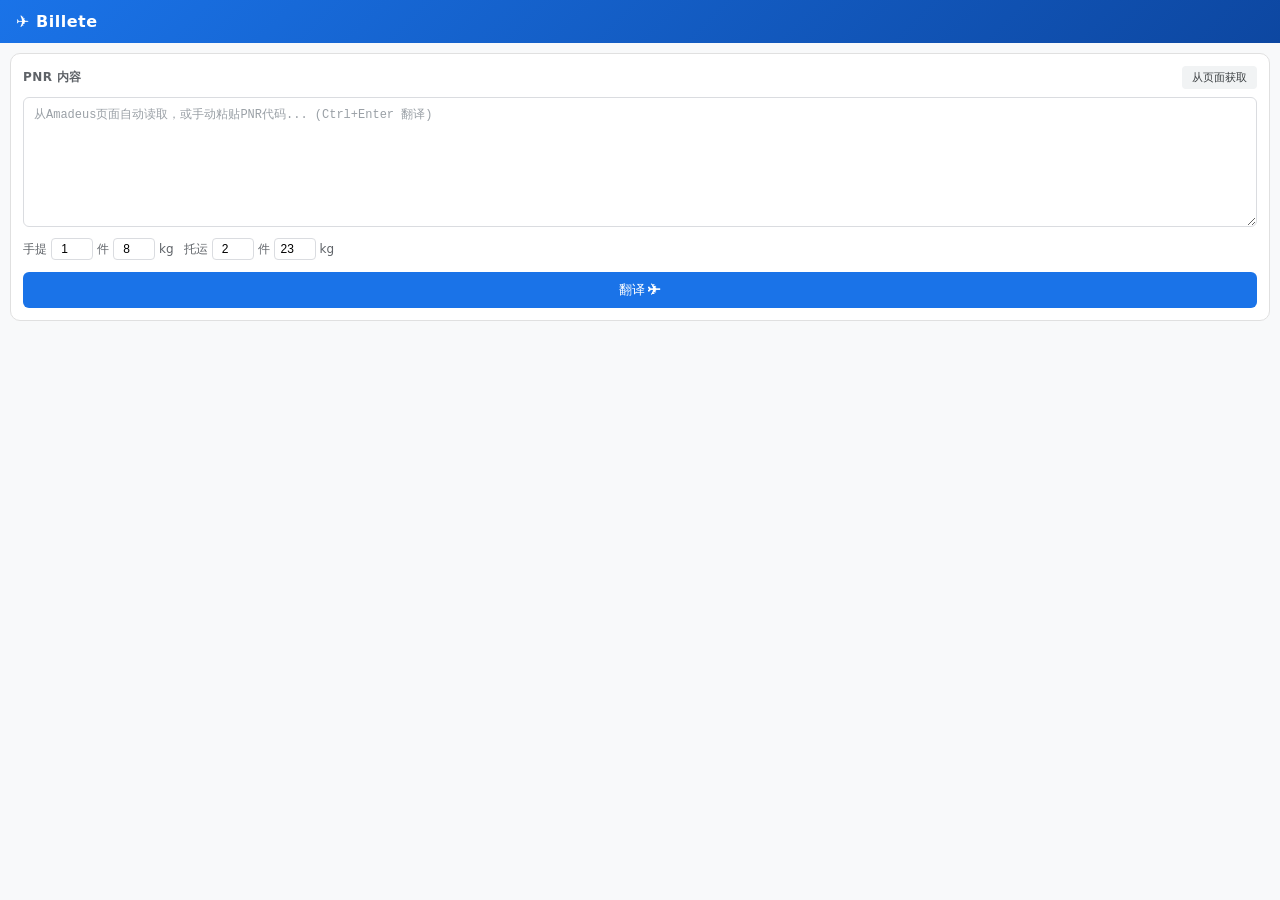
==== chrome-extension/sidepanel.html @ 1e0f8e3d "feat: add Chrome extension for Amadeus PNR translation - Add full Chrome extension (MV3) with side p" ====
<!DOCTYPE html>
<html lang="zh-CN">
<head>
  <meta charset="UTF-8">
  <title>Billete 翻译助手</title>
  <link rel="stylesheet" href="sidepanel.css">
</head>
<body>
  <div id="app">
    <!-- Header -->
    <header>
      <div class="logo">✈ Billete</div>
    </header>

    <!-- Input Area -->
    <div class="section">
      <div class="section-header">
        <span>PNR 内容</span>
        <button id="getFromPageBtn" class="btn-sm">从页面获取</button>
      </div>
      <textarea id="pnrInput" placeholder="从Amadeus页面自动读取，或手动粘贴PNR代码... (Ctrl+Enter 翻译)"></textarea>
      <div class="luggage-row">
        <label>手提 <input id="handCount" type="number" value="1" min="0" max="9" style="width:42px">件
          <input id="handWeight" type="number" value="8" min="0" max="99" style="width:42px">kg
        </label>
        <label>托运 <input id="packCount" type="number" value="2" min="0" max="9" style="width:42px">件
          <input id="packWeight" type="number" value="23" min="0" max="99" style="width:42px">kg
        </label>
      </div>
      <button id="translateBtn" class="btn-primary full-width">翻译 ✈</button>
    </div>

    <!-- Result Area -->
    <div class="section" id="resultSection" style="display:none">
      <div class="section-header">
        <span>翻译结果</span>
        <button id="copyBtn" class="btn-sm">复制</button>
      </div>
      <div id="resultBox" class="result-box"></div>
    </div>

    <!-- Error -->
    <div id="errorBox" class="error-box hidden"></div>
  </div>

  <script src="logic.js"></script>
  <script src="sidepanel.js"></script>
</body>
</html>
---- chrome-extension/sidepanel.css ----
* {
  box-sizing: border-box;
  margin: 0;
  padding: 0;
}

body {
  font-family: system-ui, -apple-system, '微软雅黑', sans-serif;
  font-size: 13px;
  background: #f8f9fa;
  color: #202124;
  min-width: 300px;
}

#app {
  display: flex;
  flex-direction: column;
  height: 100vh;
  overflow-y: auto;
}

/* ── Header ── */
header {
  background: linear-gradient(135deg, #1a73e8, #0d47a1);
  color: #fff;
  padding: 12px 16px;
  display: flex;
  align-items: center;
  flex-shrink: 0;
}

.logo {
  font-size: 16px;
  font-weight: 600;
  letter-spacing: 0.5px;
}

.icon-btn {
  background: rgba(255,255,255,0.2);
  border: none;
  color: #fff;
  width: 28px;
  height: 28px;
  border-radius: 50%;
  cursor: pointer;
  font-size: 14px;
  display: flex;
  align-items: center;
  justify-content: center;
  transition: background 0.2s;
}
.icon-btn:hover { background: rgba(255,255,255,0.35); }

/* ── Settings Panel ── */
.settings-panel {
  background: #fff;
  border-bottom: 1px solid #e0e0e0;
  padding: 14px 16px;
  display: flex;
  flex-direction: column;
  gap: 10px;
}
.settings-panel h3 {
  font-size: 13px;
  font-weight: 600;
  color: #5f6368;
  margin-bottom: 4px;
}
.settings-panel label {
  display: flex;
  flex-direction: column;
  gap: 4px;
  font-size: 12px;
  color: #5f6368;
  font-weight: 500;
}
.settings-panel input {
  border: 1px solid #dadce0;
  border-radius: 6px;
  padding: 7px 10px;
  font-size: 13px;
  outline: none;
  transition: border-color 0.2s;
}
.settings-panel input:focus { border-color: #1a73e8; }

.settings-actions {
  display: flex;
  gap: 8px;
}
.status-msg {
  font-size: 12px;
  min-height: 16px;
}
.status-msg.ok { color: #34a853; }
.status-msg.err { color: #ea4335; }

/* ── Sections ── */
.section {
  background: #fff;
  margin: 10px 10px 0;
  border-radius: 10px;
  padding: 12px;
  border: 1px solid #e0e0e0;
}

.section-header {
  display: flex;
  justify-content: space-between;
  align-items: center;
  margin-bottom: 8px;
  font-weight: 600;
  font-size: 12px;
  color: #5f6368;
  text-transform: uppercase;
  letter-spacing: 0.4px;
}

/* ── Textarea ── */
#pnrInput {
  width: 100%;
  height: 130px;
  border: 1px solid #dadce0;
  border-radius: 6px;
  padding: 8px 10px;
  font-size: 12px;
  font-family: 'Courier New', monospace;
  resize: vertical;
  outline: none;
  color: #202124;
  line-height: 1.5;
  transition: border-color 0.2s;
}
#pnrInput:focus { border-color: #1a73e8; }
#pnrInput::placeholder { color: #9aa0a6; }

/* ── Luggage Row ── */
.luggage-row {
  display: flex;
  gap: 10px;
  margin: 8px 0;
  flex-wrap: wrap;
}
.luggage-row label {
  display: flex;
  align-items: center;
  gap: 4px;
  font-size: 12px;
  color: #5f6368;
}
.luggage-row input[type=number] {
  border: 1px solid #dadce0;
  border-radius: 4px;
  padding: 3px 6px;
  font-size: 12px;
  text-align: center;
  outline: none;
}
.luggage-row input[type=number]:focus { border-color: #1a73e8; }

/* ── Buttons ── */
.btn-primary {
  background: #1a73e8;
  color: #fff;
  border: none;
  border-radius: 6px;
  padding: 9px 16px;
  cursor: pointer;
  font-size: 13px;
  font-weight: 500;
  transition: background 0.2s, transform 0.1s;
}
.btn-primary:hover { background: #1557b0; }
.btn-primary:active { transform: scale(0.98); }
.btn-primary:disabled { background: #9aa0a6; cursor: not-allowed; }

.btn-secondary {
  background: #fff;
  color: #1a73e8;
  border: 1px solid #dadce0;
  border-radius: 6px;
  padding: 8px 14px;
  cursor: pointer;
  font-size: 13px;
  font-weight: 500;
  transition: background 0.2s;
}
.btn-secondary:hover { background: #f1f3f4; }

.btn-sm {
  background: #f1f3f4;
  color: #3c4043;
  border: none;
  border-radius: 4px;
  padding: 4px 10px;
  cursor: pointer;
  font-size: 11px;
  font-weight: 500;
  transition: background 0.2s;
}
.btn-sm:hover { background: #e0e0e0; }

.full-width { width: 100%; margin-top: 4px; }

/* ── Loading ── */
.loading {
  display: flex;
  align-items: center;
  justify-content: center;
  gap: 10px;
  padding: 20px;
  color: #5f6368;
}
.spinner {
  width: 20px;
  height: 20px;
  border: 2px solid #e0e0e0;
  border-top-color: #1a73e8;
  border-radius: 50%;
  animation: spin 0.8s linear infinite;
}
@keyframes spin { to { transform: rotate(360deg); } }

/* ── Result Box ── */
.result-box {
  background: #f8f9fa;
  border: 1px solid #e0e0e0;
  border-radius: 6px;
  padding: 10px 12px;
  font-size: 13px;
  line-height: 1.8;
  white-space: pre-wrap;
  word-break: break-word;
  max-height: 400px;
  overflow-y: auto;
  color: #202124;
  font-family: '微软雅黑', system-ui, sans-serif;
}

/* ── Error Box ── */
.error-box {
  background: #fce8e6;
  border: 1px solid #f5c6c4;
  border-radius: 6px;
  color: #c62828;
  padding: 10px 12px;
  margin: 10px;
  font-size: 12px;
  line-height: 1.5;
}

/* ── Utilities ── */
.hidden { display: none !important; }
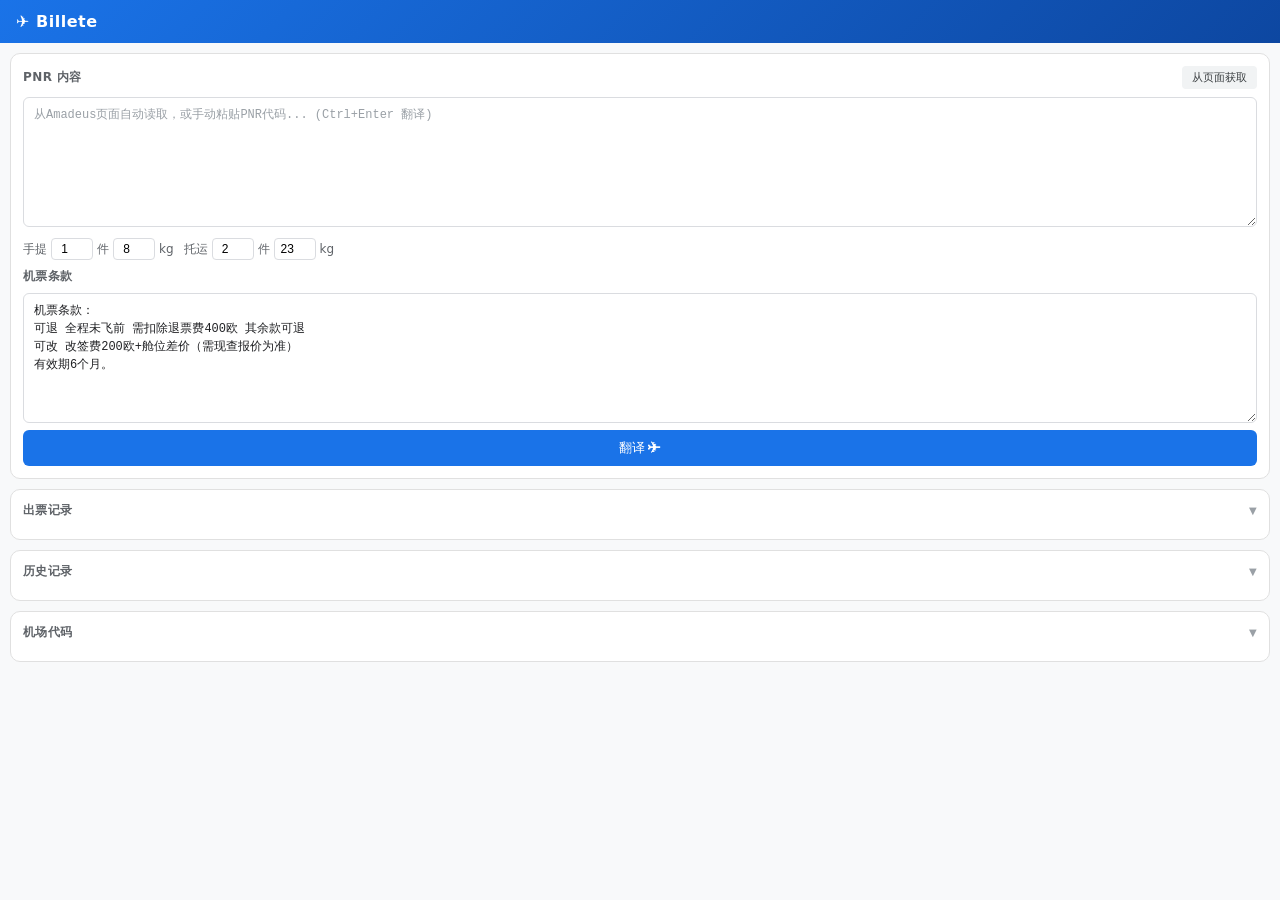
==== commit a010197c: "feat: enhance Chrome extension with network interception, image gen, history, ticket tracker - inter" ====
--- a/chrome-extension/sidepanel.html
+++ b/chrome-extension/sidepanel.html
@@ -27,6 +27,15 @@
           <input id="packWeight" type="number" value="23" min="0" max="99" style="width:42px">kg
         </label>
       </div>
+      <div class="terms-section">
+        <div class="section-header">
+          <span>机票条款</span>
+        </div>
+        <textarea id="termInput">机票条款：
+可退 全程未飞前 需扣除退票费400欧 其余款可退
+可改 改签费200欧+舱位差价（需现查报价为准）
+有效期6个月。</textarea>
+      </div>
       <button id="translateBtn" class="btn-primary full-width">翻译 ✈</button>
     </div>
 
@@ -34,13 +43,72 @@
     <div class="section" id="resultSection" style="display:none">
       <div class="section-header">
         <span>翻译结果</span>
-        <button id="copyBtn" class="btn-sm">复制</button>
+        <div style="display:flex;gap:6px">
+          <button id="imgBtn" class="btn-sm">生成图片</button>
+          <button id="copyBtn" class="btn-sm">复制</button>
+        </div>
       </div>
       <div id="resultBox" class="result-box"></div>
     </div>
 
+    <!-- Ticket Tracker -->
+    <div class="section" id="ticketSection">
+      <div class="section-header" style="cursor:pointer" id="ticketToggle">
+        <span>出票记录 <span id="ticketBadge" class="ticket-badge" style="display:none"></span></span>
+        <div style="display:flex;gap:6px;align-items:center">
+          <button id="clearTicketsBtn" class="btn-sm" style="display:none">清空</button>
+          <span id="ticketArrow" style="font-size:10px;color:#9aa0a6">▼</span>
+        </div>
+      </div>
+      <div id="ticketPanel" style="display:none">
+        <div class="ticket-tabs">
+          <button class="ticket-tab active" data-filter="pending">未起飞</button>
+          <button class="ticket-tab" data-filter="all">全部</button>
+        </div>
+        <div id="ticketSummary" class="ticket-summary" style="display:none"></div>
+        <div id="ticketList"></div>
+      </div>
+    </div>
+
+    <!-- History Area -->
+    <div class="section" id="historySection">
+      <div class="section-header" style="cursor:pointer" id="historyToggle">
+        <span>历史记录</span>
+        <div style="display:flex;gap:6px;align-items:center">
+          <button id="clearHistoryBtn" class="btn-sm" style="display:none">清空</button>
+          <span id="historyArrow" style="font-size:10px;color:#9aa0a6">▼</span>
+        </div>
+      </div>
+      <div id="historyList" style="display:none"></div>
+    </div>
+
+    <!-- Airport Code Management -->
+    <div class="section" id="airportSection">
+      <div class="section-header" style="cursor:pointer" id="airportToggle">
+        <span>机场代码</span>
+        <span id="airportArrow" style="font-size:10px;color:#9aa0a6">▼</span>
+      </div>
+      <div id="airportPanel" style="display:none">
+        <div style="display:flex;gap:6px;margin-bottom:8px">
+          <input id="airportSearch" type="text" placeholder="搜索代码或名称..." style="flex:1;border:1px solid #dadce0;border-radius:4px;padding:5px 8px;font-size:12px;outline:none">
+        </div>
+        <div id="airportList" class="airport-list"></div>
+        <div style="margin-top:10px;border-top:1px solid #e0e0e0;padding-top:10px">
+          <div style="font-size:11px;font-weight:600;color:#5f6368;margin-bottom:6px">添加/修改</div>
+          <div style="display:flex;gap:6px;align-items:center">
+            <input id="airportCode" type="text" placeholder="代码(如FOC)" maxlength="3" style="width:72px;border:1px solid #dadce0;border-radius:4px;padding:5px 8px;font-size:12px;outline:none;text-transform:uppercase">
+            <input id="airportName" type="text" placeholder="中文名(如福州长乐)" style="flex:1;border:1px solid #dadce0;border-radius:4px;padding:5px 8px;font-size:12px;outline:none">
+            <button id="saveAirportBtn" class="btn-sm" style="white-space:nowrap">保存</button>
+          </div>
+        </div>
+      </div>
+    </div>
+
     <!-- Error -->
     <div id="errorBox" class="error-box hidden"></div>
+
+    <!-- Bottom padding -->
+    <div style="height:16px"></div>
   </div>
 
   <script src="logic.js"></script>
--- a/chrome-extension/sidepanel.css
+++ b/chrome-extension/sidepanel.css
@@ -133,6 +133,25 @@
 }
 #pnrInput:focus { border-color: #1a73e8; }
 #pnrInput::placeholder { color: #9aa0a6; }
+
+/* ── Textarea ── */
+#termInput {
+  width: 100%;
+  height: 130px;
+  border: 1px solid #dadce0;
+  border-radius: 6px;
+  padding: 8px 10px;
+  font-size: 12px;
+  font-family: 'Courier New', monospace;
+  resize: vertical;
+  outline: none;
+  color: #202124;
+  line-height: 1.5;
+  transition: border-color 0.2s;
+}
+#termInput:focus { border-color: #1a73e8; }
+#termInput::placeholder { color: #9aa0a6; }
+
 
 /* ── Luggage Row ── */
 .luggage-row {
@@ -249,5 +268,134 @@
   line-height: 1.5;
 }
 
+/* ── Ticket Tracker ── */
+.ticket-badge {
+  background: #34a853;
+  color: #fff;
+  border-radius: 10px;
+  padding: 1px 7px;
+  font-size: 10px;
+  font-weight: 700;
+  margin-left: 4px;
+  vertical-align: middle;
+}
+.ticket-summary {
+  background: #e8f5e9;
+  border-radius: 6px;
+  padding: 8px 10px;
+  margin-bottom: 8px;
+  font-size: 12px;
+  color: #2e7d32;
+  font-weight: 600;
+}
+.ticket-item {
+  border: 1px solid #e0e0e0;
+  border-radius: 6px;
+  padding: 8px 10px;
+  margin-bottom: 6px;
+  background: #fff;
+  font-size: 12px;
+}
+.ticket-item:last-child { margin-bottom: 0; }
+.ticket-num {
+  font-family: 'Courier New', monospace;
+  font-size: 12px;
+  font-weight: 700;
+  color: #1a73e8;
+  letter-spacing: 0.5px;
+}
+.ticket-pax {
+  font-weight: 600;
+  color: #202124;
+  margin-top: 2px;
+}
+.ticket-meta {
+  color: #9aa0a6;
+  font-size: 11px;
+  margin-top: 3px;
+}
+.ticket-amount {
+  font-weight: 700;
+  color: #34a853;
+}
+.ticket-tabs {
+  display: flex;
+  gap: 6px;
+  margin-bottom: 10px;
+}
+.ticket-tab {
+  flex: 1;
+  border: 1px solid #dadce0;
+  border-radius: 6px;
+  padding: 5px 0;
+  font-size: 12px;
+  font-weight: 500;
+  cursor: pointer;
+  background: #f1f3f4;
+  color: #5f6368;
+  transition: all 0.15s;
+}
+.ticket-tab.active {
+  background: #1a73e8;
+  color: #fff;
+  border-color: #1a73e8;
+}
+.ticket-dep {
+  color: #1a73e8;
+  font-size: 11px;
+  margin-top: 2px;
+}
+
+/* ── History Items ── */
+.history-item {
+  padding: 8px 0;
+  border-bottom: 1px solid #f1f3f4;
+}
+.history-item:last-child { border-bottom: none; }
+.history-preview {
+  font-size: 12px;
+  color: #202124;
+  white-space: nowrap;
+  overflow: hidden;
+  text-overflow: ellipsis;
+}
+.history-meta {
+  font-size: 11px;
+  color: #9aa0a6;
+  margin-top: 2px;
+}
+
+/* ── Airport Items ── */
+.airport-list {
+  max-height: 160px;
+  overflow-y: auto;
+  margin-bottom: 4px;
+}
+.airport-item {
+  display: flex;
+  align-items: center;
+  gap: 6px;
+  padding: 5px 0;
+  border-bottom: 1px solid #f1f3f4;
+  font-size: 12px;
+}
+.airport-item:last-child { border-bottom: none; }
+.airport-code-tag {
+  background: #e8f0fe;
+  color: #1a73e8;
+  border-radius: 3px;
+  padding: 1px 5px;
+  font-weight: 600;
+  font-size: 11px;
+  flex-shrink: 0;
+}
+.airport-name-text {
+  color: #202124;
+  flex: 1;
+  overflow: hidden;
+  text-overflow: ellipsis;
+  white-space: nowrap;
+}
+
 /* ── Utilities ── */
 .hidden { display: none !important; }
